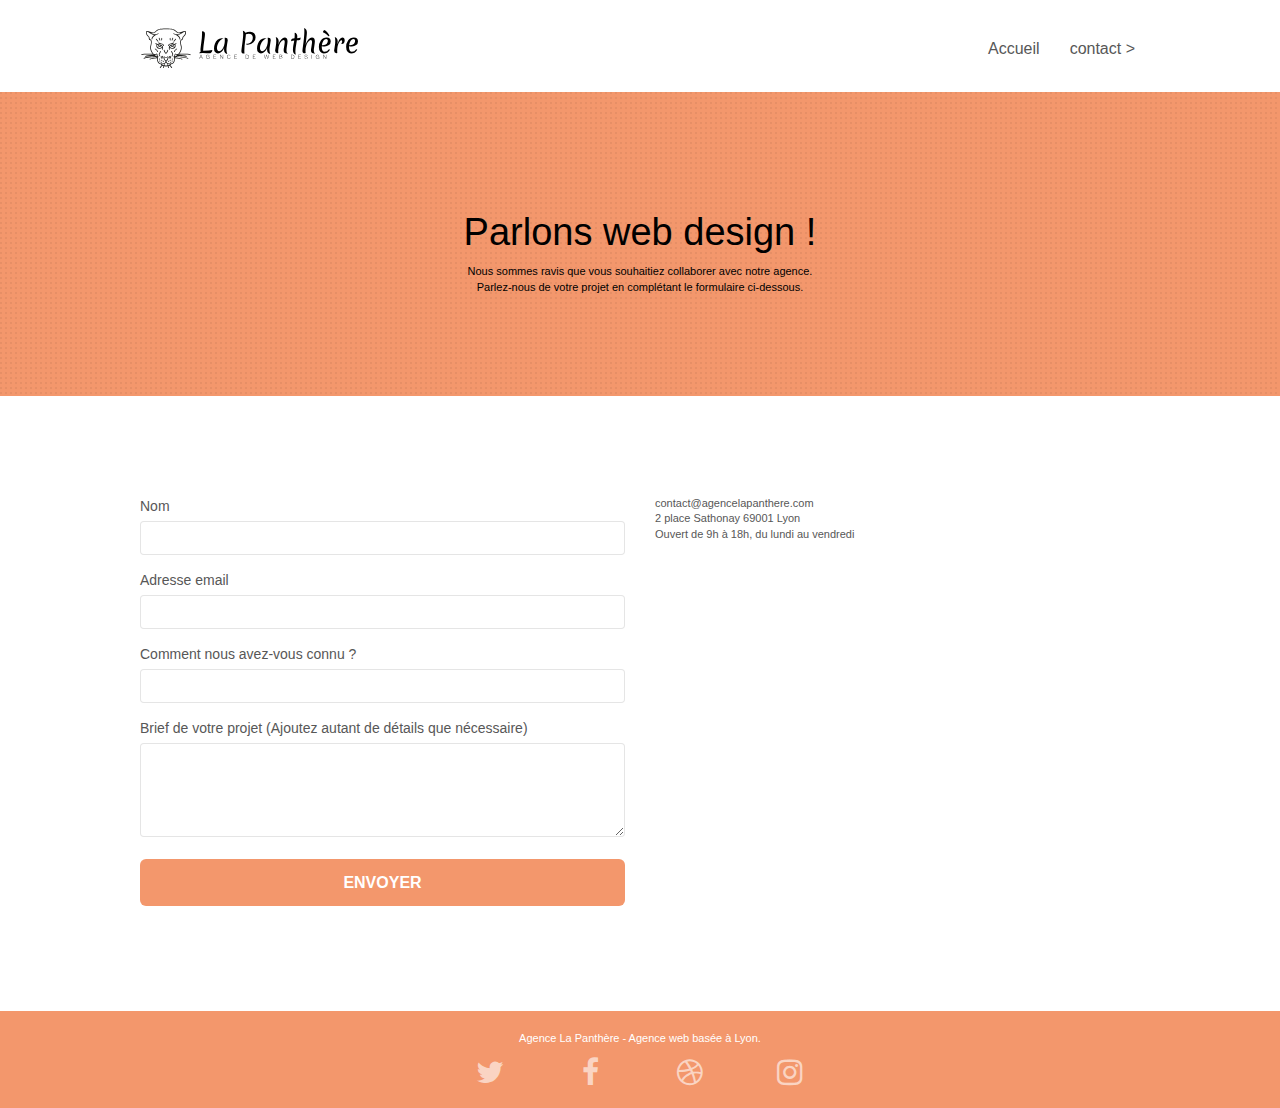
==== contact.html @ 8b96352b "fifth commit" ====
<!doctype html>
<html lang="Default">
<head>
    <meta charset="utf-8">
    <meta name="keywords" content="">
    <meta name="description" content="">
    <meta name="viewport" content="width=device-width, initial-scale=1.0, viewport-fit=cover">
    <link rel="shortcut icon" type="image/png" href="favicon.jpg">
    
	<link rel="stylesheet" type="text/css" href="./css/bootstrap.css">
	<link rel="stylesheet" type="text/css" href="style.css">
	<link rel="stylesheet" type="text/css" href="./css/font-awesome.css">
	<link rel="stylesheet" type="text/css" href="./css/et-line.css">
	
    
	<script src="./js/jquery-2.1.0.js" defer></script>
	<script src="./js/bootstrap.js" defer></script>
	<script src="./js/blocs.js" defer></script>
	<script src="./js/jqBootstrapValidation.js" defer></script>
	<script src="./js/formHandler.js" defer></script>
    <title>contact</title>

    
<!-- Analytics -->
 
<!-- Analytics END -->
    
</head>
<body>
<!-- Principal conteneur -->
<div class="page-container">
    
<!-- bloc-0 -->
<header class="bloc bgc-white l-bloc " id="bloc-0">
	<div class="container bloc-sm">
		<nav class="navbar row">
			<div class="navbar-header">
				<a class="navbar-brand" href="index.html"><img src="img/agence-la-panthere-monochrome.svg" alt="atlanta web design logo" height="40" /></a>
				<button id="nav-toggle" type="button" class="ui-navbar-toggle navbar-toggle" data-toggle="collapse" data-target=".navbar-1">
					<span class="sr-only">Toggle navigation</span><span class="icon-bar"></span><span class="icon-bar"></span><span class="icon-bar"></span>
				</button>
			</div>
			<div class="collapse navbar-collapse navbar-1 special-dropdown-nav">
				<ul class="site-navigation nav navbar-nav">
					<li>
						<a href="index.html">Accueil</a>
					</li>
					<li>
						<a href="contact.html">contact &gt;</a>
					</li>
				</ul>
			</div>
		</nav>
	</div>
</header>
<!-- bloc-0 END -->

<!-- bloc-6 -->
<section class="bloc bg-dots-bg bg-repeat bgc-atomic-tangerine d-bloc bloc-bg-texture texture-paper" id="bloc-6">
	<div class="container bloc-lg">
		<div class="row">
			<div class="col-sm-12">
				<h1 class="text-center hero-bloc-text tc-white">
					Parlons web design !
				</h1>
				<p class="text-center mg-lg tc-white tight-width-whitespace">
					Nous sommes ravis que vous souhaitiez collaborer avec notre agence.<br>
					Parlez-nous de votre projet en complétant le formulaire ci-dessous.
				</p>
			</div>
		</div>
	</div>
</section>
<!-- bloc-6 END -->

<!-- bloc-7 -->
<section class="bloc bgc-white l-bloc" id="bloc-7">
	<div class="container bloc-lg">
		<div class="row">
			<div class="col-sm-6">
				<form id="form_1" novalidate success-msg="Your message has been sent." fail-msg="Sorry it seems that our mail server is not responding, Sorry for the inconvenience!">
					<div class="form-group">
						<label>
							Nom
						</label>
						<input id="name" class="form-control" required />
					</div>
					<div class="form-group">
						<label>
							Adresse email
						</label>
						<input id="email" class="form-control" type="email" required />
					</div>
					<div class="form-group">
						<label>
							Comment nous avez-vous connu ?
						</label>
						<input class="form-control" type="email" required id="input_504" />
					</div>
					<div class="form-group">
						<label>
							Brief de votre projet (Ajoutez autant de détails que nécessaire)<br>
						</label><textarea id="message" class="form-control" rows="4" cols="50" required></textarea>
					</div> 
					<button class="bloc-button btn btn-lg btn-block cta-hero btn-atomic-tangerine" type="submit">
						Envoyer
					</button>
				</form>
			</div>
			<div class="col-sm-6">
				<p>
					<a href="mailto:contact@agencelapanthere.com">contact@agencelapanthere.com</a> <br>2 place Sathonay 69001 Lyon<br>Ouvert de 9h à 18h, du lundi au vendredi<br>
				</p>
				<iframe src="https://www.google.com/maps/embed?pb=!1m18!1m12!1m3!1d2783.0831363226616!2d4.8301673!3d45.769524100000005!2m3!1f0!2f0!3f0!3m2!1i1024!2i768!4f13.1!3m3!1m2!1s0x47f4eb020f3664e9%3A0x13e3d71752922c1f!2s2%20Pl.%20Sathonay%2C%2069001%20Lyon!5e0!3m2!1sfr!2sfr!4v1664827879578!5m2!1sfr!2sfr" width="500" height="350" style="border:0;" allowfullscreen="" loading="lazy" referrerpolicy="no-referrer-when-downgrade"></iframe>
			</div>
		</div>
	</div>
</section>
<!-- bloc-7 END -->

<!-- ScrollToTop Button -->
<a class="bloc-button btn btn-d scrollToTop" onclick="scrollToTarget('1')"><span class="fa fa-chevron-up"></span></a>
<!-- ScrollToTop Button END-->


<!-- Footer - bloc-8 -->
<footer class="bloc bgc-atomic-tangerine d-bloc" id="bloc-8">
	<div class="container bloc-sm">
		<div class="row">
			<div class="col-sm-12">
				<p class="text-center white">
					Agence La Panthère - Agence web basée à Lyon.<br>
				</p>
				<div class="row row-no-gutters social">
					<div class="col-sm-3">
						<div class="text-center">
							<a class="social" href="index.html"><span class="fa fa-twitter icon-md"></span></a>
						</div>
					</div>
					<div class="col-sm-3">
						<div class="text-center">
							<a class="social" href="index.html"><span class="fa fa-facebook icon-md"></span></a>
						</div>
					</div>
					<div class="col-sm-3">
						<div class="text-center">
							<a class="social" href="index.html"><span class="fa fa-dribbble icon-md"></span></a>
						</div>
					</div>
					<div class="col-sm-3">
						<div class="text-center">
							<a class="social" href="index.html"><span class="fa fa-instagram icon-md"></span></a>
						</div>
					</div>
				</div>
			</div>
		</div>
	</div>
</footer>
<!-- Footer - bloc-8 END -->

</div>
<!-- Principal conteneur END -->
    

</body>
</html>
---- style.css ----
body {
    margin: 0;
    padding: 0;
    background: #FFF;
    overflow-x: hidden;
    -webkit-font-smoothing: antialiased;
    -moz-osx-font-smoothing: grayscale;
}

a,
button {
    transition: all .3s ease-in-out;
    outline: none!important;
}

a:hover {
    text-decoration: none;
    cursor: pointer;
}

#page-loading-blocs-notifaction {
    position: fixed;
    top: 0;
    bottom: 0;
    width: 100%;
    z-index: 100000;
    background: #FFFFFF url("img/pageload-spinner.gif") no-repeat center center;
}

.bloc {
    width: 100%;
    clear: both;
    background: 50% 50% no-repeat;
    padding: 0 50px;
    -webkit-background-size: cover;
    -moz-background-size: cover;
    -o-background-size: cover;
    background-size: cover;
    position: relative;
}

.bloc .container {
    padding-left: 0;
    padding-right: 0;
}

.bloc-lg {
    padding: 100px 50px;
}

.bloc-md {
    padding: 50px;
}

.bloc-sm {
    padding: 20px 50px;
}

.bg-center,
.bg-l-edge,
.bg-r-edge,
.bg-t-edge,
.bg-b-edge,
.bg-tl-edge,
.bg-bl-edge,
.bg-tr-edge,
.bg-br-edge,
.bg-repeat {
    -webkit-background-size: auto!important;
    -moz-background-size: auto!important;
    -o-background-size: auto!important;
    background-size: auto!important;
}

.bg-repeat {
    background: repeat;
}

.bg-t-edge {
    background: top no-repeat;
}

.bloc-bg-texture::before {
    content: "";
    background-size: 2px 2px;
    position: absolute;
    top: 0;
    bottom: 0;
    left: 0;
    right: 0;
}

.texture-paper::before {
    background: url("img/texture-paper.png");
    background-size: 280px 280px;
}

.b-parallax {
    background-attachment: fixed;
}

.d-bloc {
    color: rgba(255, 255, 255, .7);
}

.d-bloc button:hover {
    color: rgba(255, 255, 255, .9);
}

.d-bloc .icon-round,
.d-bloc .icon-square,
.d-bloc .icon-rounded,
.d-bloc .icon-semi-rounded-a,
.d-bloc .icon-semi-rounded-b {
    border-color: rgba(255, 255, 255, .9);
}

.d-bloc .divider-h span {
    border-color: rgba(255, 255, 255, .2);
}

.d-bloc .a-btn,
.d-bloc .navbar a,
.d-bloc .navbar-brand,
.d-bloc a .icon-sm,
.d-bloc a .icon-md,
.d-bloc a .icon-lg,
.d-bloc a .icon-xl,
.d-bloc h1 a,
.d-bloc h2 a,
.d-bloc h3 a,
.d-bloc h4 a,
.d-bloc h5 a,
.d-bloc h6 a,
.d-bloc p a {
    color: rgba(255, 255, 255, .6);
}

.d-bloc .a-btn:hover,
.d-bloc .navbar a:hover,
.d-bloc .navbar-brand:hover,
.d-bloc a:hover .icon-sm,
.d-bloc a:hover .icon-md,
.d-bloc a:hover .icon-lg,
.d-bloc a:hover .icon-xl,
.d-bloc h1 a:hover,
.d-bloc h2 a:hover,
.d-bloc h3 a:hover,
.d-bloc h4 a:hover,
.d-bloc h5 a:hover,
.d-bloc h6 a:hover,
.d-bloc p a:hover {
    color: rgba(255, 255, 255, 1);
}

.d-bloc .navbar-toggle .icon-bar {
    background: rgba(255, 255, 255, 1);
}

.d-bloc .btn-wire,
.d-bloc .btn-wire:hover {
    color: rgba(255, 255, 255, 1);
    border-color: rgba(255, 255, 255, 1);
}

.d-bloc .panel {
    color: rgba(0, 0, 0, .5);
}

.d-bloc .panel button:hover {
    color: rgba(0, 0, 0, .7);
}

.d-bloc .panel icon {
    border-color: rgba(0, 0, 0, .7);
}

.d-bloc .panel .divider-h span {
    border-color: rgba(0, 0, 0, .1);
}

.d-bloc .panel .a-btn {
    color: rgba(0, 0, 0, .6);
}

.d-bloc .panel .a-btn:hover {
    color: rgba(0, 0, 0, 1);
}

.d-bloc .panel .btn-wire,
.d-bloc .panel .btn-wire:hover {
    color: rgba(0, 0, 0, .7);
    border-color: rgba(0, 0, 0, .3);
}

.d-bloc .panel,
.l-bloc {
    color: rgba(0, 0, 0, .5);
}

.d-bloc .panel button:hover,
.l-bloc button:hover {
    color: rgba(0, 0, 0, .7);
}

.l-bloc .icon-round,
.l-bloc .icon-square,
.l-bloc .icon-rounded,
.l-bloc .icon-semi-rounded-a,
.l-bloc .icon-semi-rounded-b {
    border-color: rgba(0, 0, 0, .7);
}

.d-bloc .panel .divider-h span,
.l-bloc .divider-h span {
    border-color: rgba(0, 0, 0, .1);
}

.d-bloc .panel .a-btn,
.l-bloc .a-btn,
.l-bloc .navbar a,
.l-bloc .navbar-brand,
.l-bloc a .icon-sm,
.l-bloc a .icon-md,
.l-bloc a .icon-lg,
.l-bloc a .icon-xl,
.l-bloc h1 a,
.l-bloc h2 a,
.l-bloc h3 a,
.l-bloc h4 a,
.l-bloc h5 a,
.l-bloc h6 a,
.l-bloc p a {
    color: rgba(0, 0, 0, .6);
}

.d-bloc .panel .a-btn:hover,
.l-bloc .a-btn:hover,
.l-bloc .navbar a:hover,
.l-bloc .navbar-brand:hover,
.l-bloc a:hover .icon-sm,
.l-bloc a:hover .icon-md,
.l-bloc a:hover .icon-lg,
.l-bloc a:hover .icon-xl,
.l-bloc h1 a:hover,
.l-bloc h2 a:hover,
.l-bloc h3 a:hover,
.l-bloc h4 a:hover,
.l-bloc h5 a:hover,
.l-bloc h6 a:hover,
.l-bloc p a:hover {
    color: rgba(0, 0, 0, 1);
}

.l-bloc .navbar-toggle .icon-bar {
    color: rgba(0, 0, 0, .6);
}

.d-bloc .panel .btn-wire,
.d-bloc .panel .btn-wire:hover,
.l-bloc .btn-wire,
.l-bloc .btn-wire:hover {
    color: rgba(0, 0, 0, .7);
    border-color: rgba(0, 0, 0, .3);
}

.voffset {
    margin-top: 30px;
}

.voffset-lg {
    margin-top: 80px;
}

.row-no-gutters {
    margin-right: 0;
    margin-left: 0;
}

.row.row-no-gutters > [class^="col-"],
.row.row-no-gutters > [class*=" col-"] {
    padding-right: 0;
    padding-left: 0;
}

#bloc-1-hero h1 {
    font-size: 32px;
}

.navbar {
    margin-bottom: 0;
    z-index: 1;
}

.navbar-brand {
    height: auto;
    padding: 3px 15px;
    font-size: 25px;
    font-weight: normal;
    font-weight: 600;
    line-height: 44px;
}

.navbar-brand img {
    max-height: 200px;
    margin: 0 5px 0 0;
    display: inline;
}

.navbar-brand img[src$=svg] {
    min-width: 100px;
}

.nav-center .navbar-brand img {
    margin: 0;
}

.navbar .nav {
    padding-top: 2px;
    margin-right: -16px;
    float: right;
    z-index: 1;
}

.nav > li {
    float: left;
    margin-top: 4px;
    font-size: 16px;
}

.navbar-nav .open .dropdown-menu > li > a {
    text-align: inherit;
}

.nav > li a:hover,
.nav > li a:focus {
    background: transparent;
}

.navbar-toggle {
    margin: 10px 10px 0 0;
    border: 0px;
}

.navbar-toggle:hover {
    background: transparent!important;
}

.navbar-toggle .icon-bar {
    background-color: rgba(0, 0, 0, .5);
    width: 26px;
}

.nav-invert .navbar .nav {
    float: left;
}

.nav-invert .navbar-header,
.nav-invert .navbar-brand {
    float: right;
    position: relative;
    z-index: 2;
}

@media (min-width: 768px) {
    .site-navigation {
        position: absolute;
        top: 50%;
        right: 20px;
        transform: translate(0, -50%);
        -webkit-transform: translateY(-50%);
    }
    .nav > li .dropdown-menu a,
    .nav > li .dropdown-menu a:hover {
        color: #484848;
    }
    .nav-invert .site-navigation {
        left: 0;
        right: 0;
    }
    .nav-center {
        text-align: center;
    }
    .nav-center .navbar-header {
        width: 100%;
    }
    .nav-center .navbar-header,
    .nav-center .navbar-brand,
    .nav-center .nav > li {
        float: none;
        display: inline-block;
    }
    .nav-center .site-navigation {
        position: relative;
        width: 100%;
        right: 0;
        margin-right: 0px;
        margin-top: 20px;
    }
    .nav-center.mini-nav .navbar-toggle {
        float: none;
        margin: 10px auto 0;
    }
}

.nav > li > .dropdown a {
    background: none!important;
    display: block;
    padding: 14px 15px;
}

nav .caret {
    margin: 0 5px;
}

.dropdown-menu .dropdown-menu {
    top: -8px;
    left: 100%;
}

.dropdown-menu .dropmenu-flow-right {
    top: 100%;
    left: 0;
    margin-left: -1px;
    border-top-left-radius: 0;
    border-top-right-radius: 0;
}

.dropdown-menu .dropdown span {
    border: 4px solid black;
    border-top-color: transparent;
    border-right-color: transparent;
    border-bottom-color: transparent;
    margin: 6px -5px 0 0!important;
    float: right;
}

.mg-md {
    margin-top: 10px;
    margin-bottom: 20px;
}

.mg-lg {
    margin-top: 10px;
    margin-bottom: 40px;
}

.btn {
    margin: 0 5px 5px 0;
}

.btn.pull-right {
    margin: 0 0 5px 5px;
}

.btn-d,
.btn-d:hover,
.btn-d:focus {
    color: #FFF;
    background: rgba(0, 0, 0, .3);
}

button {
    outline: none!important;
}

.btn-rd {
    border-radius: 40px;
}

.btn-clean {
    border: 1px solid rgba(0, 0, 0, .08);
    border-bottom-color: rgba(0, 0, 0, .1);
    text-shadow: 0 1px 0 rgba(0, 0, 1, .1);
    box-shadow: 0 1px 3px rgba(0, 0, 1, .25), inset 0 1px 0 0 rgba(255, 255, 255, .15);
}

.icon-md {
    font-size: 30px!important;
}

.icon-lg {
    font-size: 60px!important;
}

.sm-shadow {
    text-shadow: 0 1px 2px rgba(0, 0, 0, .3);
}

.panel-sq,
.panel-sq .panel-heading,
.panel-sq .panel-footer {
    border-radius: 0;
}

.panel-rd {
    border-radius: 30px;
}

.panel-rd .panel-heading {
    border-radius: 29px 29px 0 0;
}

.panel-rd .panel-footer {
    border-radius: 0 0 29px 29px;
}

.form-control {
    border-color: rgba(0, 0, 0, .1);
    box-shadow: none;
}

.scrollToTop {
    width: 40px;
    height: 40px;
    position: fixed;
    bottom: 20px;
    right: 20px;
    opacity: 0;
    z-index: 500;
    transition: all .3s ease-in-out;
}

.scrollToTop span {
    margin-top: 6px;
}

.showScrollTop {
    font-size: 14px;
    opacity: 1;
}

a[data-lightbox] {
    position: relative;
    display: block;
    text-align: center;
}

a[data-lightbox]:hover::before {
    content: "+";
    font-family: "HelveticaNeue-Light", "Helvetica Neue Light", "Helvetica Neue", Helvetica, Arial;
    font-size: 32px;
    width: 50px;
    height: 50px;
    margin-left: -25px;
    border-radius: 50%;
    background: rgba(0, 0, 0, .6);
    color: #FFF;
    font-weight: 100;
    z-index: 1;
    position: absolute;
    top: 50%;
    transform: translateY(-50%);
    -webkit-transform: translateY(-50%);
}

a[data-lightbox]:hover img {
    opacity: 0.6;
    -webkit-animation-fill-mode: none;
    animation-fill-mode: none;
}

#lightbox-modal {
    display: flex;
    align-items: center;
}

#lightbox-modal .modal-dialog {
    width: 90%;
    max-width: 900px;
    margin: 0 auto 0;
}

#lightbox-modal .modal-dialog img {
    max-height: 90vh;
    margin: 0 auto;
}

.lightbox-caption {
    padding: 20px;
    color: #FFF;
    background: rgba(0, 0, 0, .5);
    position: absolute;
    left: 15px;
    right: 15px;
    bottom: 5px;
}

.close-lightbox {
    color: #FFF;
    font-size: 30px;
    position: absolute;
    top: 20px;
    right: 20px;
    z-index: 20;
    background: rgba(0, 0, 0, .5);
    border: none;
    line-height: 30px;
    padding: 0 9px 5px;
    opacity: 0.3;
}

.close-lightbox:hover,
.next-lightbox:hover,
.prev-lightbox:hover {
    opacity: 1.0;
    color: #FFF;
}

.next-lightbox,
.prev-lightbox {
    font-size: 20px;
    color: rgba(255, 255, 255, .9);
    background: rgba(0, 0, 0, .5);
    transition: all .2s ease-in-out;
    position: absolute;
    top: 45%;
    z-index: 1;
    opacity: 0.4;
}

.next-lightbox {
    padding: 6px 8px 1px 13px;
    right: 25px;
}

.prev-lightbox {
    padding: 6px 13px 1px 10px;
    left: 25px;
}

.snapshot-lb .modal-body {
    padding-bottom: 45px;
}

.snapshot-lb .lightbox-caption {
    padding: 0;
    color: rgba(0, 0, 0, .5);
    background: none;
}

h1,
h2,
h3,
h4,
h5,
h6,
p,
label,
.btn,
a {
    font-family: "helvetica";
    font-weight: 400;
    color: #575757!important;
}

.container {
    max-width: 1000px;
}

.hero-bloc-text {
    font-size: 38px;
}

.hero-bloc-text-sub {
    font-size: 36px;
}

.statement-bloc-text {
    line-height: 26px;
    font-style: italic;
    font-size: 20px;
    text-align: center;
    font-weight: lighter;
    max-width: 520px;
    margin: auto auto auto auto;
}

p {
    font-size: 11px;
}

.tight-width-whitespace {
    max-width: 600px;
    margin: auto auto auto auto;
}

.h1 {
    font-size: 20px;
    font-family: "Open Sans";
}

.cta-hero {
    margin-top: 22px;
    color: #FFFFFF!important;
    text-transform: uppercase;
    padding: 12px 28px 12px 28px;
    font-size: 16px;
    font-weight: 700;
}

.social {
    max-width: 400px;
    margin: auto auto auto auto;
}

h2 {
    font-size: 22px;
    line-height: 1.4em;
}

h3 {
    font-size: 15px;
    text-transform: uppercase;
    font-weight: 700;
    color: #333333!important;
}

.med-width-whitespace {
    max-width: 800px;
    margin: auto auto auto auto;
    box-shadow: 0px 0px 0px #000000;
}

h1 {
    color: #333333!important;
}

h4 {
    color: #333333!important;
}

.icons {
    margin-bottom: 14px;
    margin-top: 24px;
}

.white {
    color: #FFFFFF!important;
}

.portfolio-thumb {
    margin-bottom: 24px;
}

.portfolio-row {
    margin-bottom: 44px;
    margin-top: 50px;
}

.avatar {
    box-shadow: 0px 4px 9px rgba(0, 0, 0, 0.3);
}

.black-background {
    background-color: rgba(165, 147, 99, 0.7);
    padding: 40px 40px 40px 40px;
}

.bold-link {
    font-weight: 900;
    text-decoration: underline!important;
}

.bgc-white {
    background-color: #FFFFFF;
}

.bgc-dark-slate-blue {
    background-color: #364577;
}

.bgc-atomic-tangerine {
    background-color: #F3976C;
}

.tc-white {
    color: black!important;
}

.btn-atomic-tangerine {
    background: #F3976C;
    color: #FFFFFF!important;
}

.btn-atomic-tangerine:hover {
    background: #c27956!important;
    color: #FFFFFF!important;
}

.ltc-white {
    color: #FFFFFF!important;
}

.ltc-white:hover {
    color: #cccccc!important;
}

.ltc-atomic-tangerine {
    color: #F3976C!important;
}

.ltc-atomic-tangerine:hover {
    color: #c27956!important;
}

.icon-dark-slate-blue {
    color: #364577!important;
    border-color: #364577!important;
}

.bg-dots-bg {
    background-image: url("img/dots-bg.png");
}

.bg-lines-h2-bg {
    background-image: url("img/lines-h2-bg.png");
}

.bg-banniere {
    background-image: url("img/agence-la-panthere.jpg");
}

.bg-presentation {
    background-image: url("img/image-de-presentation.jpg");
}

@media (max-width: 1024px) {
    .bloc {
        padding-left: 20px;
        padding-right: 20px;
    }
    .bloc.full-width-bloc,
    .bloc-tile-2.full-width-bloc .container,
    .bloc-tile-3.full-width-bloc .container,
    .bloc-tile-4.full-width-bloc .container {
        padding-left: 0;
        padding-right: 0;
    }
}

@media (max-width: 992px) and (min-width: 768px) {
    .navbar .nav {
        max-width: 80%
    }
    .nav-center.navbar .nav {
        max-width: 100%
    }
}

@media only screen and (min-device-width: 768px) and (max-device-width: 1024px) and (orientation: landscape) {
    .b-parallax {
        background-attachment: scroll;
    }
}

@media only screen and (min-device-width: 1024px) and (max-device-width: 1366px) and (-webkit-min-device-pixel-ratio: 1.5) {
    .b-parallax {
        background-attachment: scroll;
    }
}

@media (max-width: 991px) {
    .container {
        width: 100%;
    }
    .b-parallax {
        background-attachment: scroll;
    }
    .page-container,
    #hero-bloc {
        overflow-x: hidden;
        position: relative;
    }
    .bloc {
        padding-left: constant(safe-area-inset-left);
        padding-right: constant(safe-area-inset-right);
    }
    .bloc-group,
    .bloc-group .bloc {
        display: block;
        width: 100%;
    }
    .bloc-fill-screen .fill-bloc-top-edge,
    .bloc-fill-screen .fill-bloc-bottom-edge {
        padding: 0 20px;
        padding-left: constant(safe-area-inset-left);
        padding-right: constant(safe-area-inset-right);
    }
}

@media (max-width: 767px) {
    .page-container {
        overflow-x: hidden;
        position: relative;
    }
    h1,
    h2,
    h3,
    h4,
    h5,
    h6,
    p,
    #disqus_thread {
        padding-left: 10px!important;
        padding-right: 10px!important;
    }
    .b-parallax {
        background-attachment: scroll;
    }
    .navbar .nav {
        padding-top: 0;
        border-top: 1px solid rgba(0, 0, 0, .2);
        float: none!important;
    }
    .navbar.row {
        margin-left: 0;
        margin-right: 0;
    }
    .site-navigation {
        position: inherit;
        transform: none;
        -webkit-transform: none;
        -ms-transform: none;
    }
    .nav > li {
        margin-top: 0;
        border-bottom: 1px solid rgba(0, 0, 0, .1);
        background: rgba(0, 0, 0, .05);
        text-align: left;
        padding-left: 15px;
        width: 100%;
    }
    .nav > li:hover {
        background: rgba(0, 0, 0, .08);
    }
    .dropdown .dropdown a .caret {
        float: none;
        margin: 5px 0 0 10px!important;
        border: 4px solid black;
        border-bottom-color: transparent;
        border-right-color: transparent;
        border-left-color: transparent;
    }
    #hero-bloc .navbar .nav {
        background: rgba(0, 0, 0, .8);
    }
    #hero-bloc .navbar .nav a {
        color: rgba(255, 255, 255, .6);
    }
    .hero {
        padding: 50px 0;
    }
    .hero-nav {
        left: -1px;
        right: -1px;
    }
    .navbar-collapse {
        padding: 0;
        overflow-x: hidden;
        -webkit-box-shadow: none;
        box-shadow: none;
    }
    .navbar-brand img {
        max-height: 40px;
        width: auto;
    }
    .nav-invert .navbar-header {
        float: none;
        width: 100%;
    }
    .nav-invert .navbar-toggle {
        float: left;
        margin-left: 10px;
    }
    .bloc {
        padding-left: 0;
        padding-right: 0;
    }
    .bloc-xxl,
    .bloc-xl,
    .bloc-lg {
        padding: 40px 0;
    }
    .bloc-sm,
    .bloc-md {
        padding-left: 0;
        padding-right: 0;
    }
    .bloc-tile-2 .container,
    .bloc-tile-3 .container,
    .bloc-tile-4 .container,
    .bloc-fill-screen .fill-bloc-top-edge,
    .bloc-fill-screen .fill-bloc-bottom-edge {
        padding-left: 0;
        padding-right: 0;
    }
    .a-block {
        padding: 0 10px;
    }
    .btn-dwn {
        display: none;
    }
    .voffset {
        margin-top: 5px;
    }
    .voffset-md {
        margin-top: 20px;
    }
    .voffset-lg {
        margin-top: 30px;
    }
    form {
        padding: 5px;
    }
    .close-lightbox {
        display: inline-block;
    }
    .blocsapp-device-iphone5 {
        background-size: 216px 425px;
        padding-top: 60px;
        width: 216px;
        height: 425px;
    }
    .blocsapp-device-iphone5 img {
        width: 180px;
        height: 320px;
    }
}

@media (max-width: 400px) {
    .bloc {
        padding-left: 0;
        padding-right: 0;
    }
}

@media (max-width: 767px) {
    .bloc-mob-center-text {
        text-align: center;
    }
}
---- css/et-line.css ----
@font-face {
    font-family: et-line;
    src: url(../fonts/et-line.eot);
    src: url(../fonts/et-line.eot?#iefix) format('embedded-opentype'), url(../fonts/et-line.woff) format('woff'), url(../fonts/et-line.ttf) format('truetype'), url(../fonts/et-line.svg#et-line) format('svg');
    font-weight: 400;
    font-style: normal
}

.et-icon-adjustments,
.et-icon-alarmclock,
.et-icon-anchor,
.et-icon-aperture,
.et-icon-attachment,
.et-icon-bargraph,
.et-icon-basket,
.et-icon-beaker,
.et-icon-bike,
.et-icon-book-open,
.et-icon-briefcase,
.et-icon-browser,
.et-icon-calendar,
.et-icon-camera,
.et-icon-caution,
.et-icon-chat,
.et-icon-circle-compass,
.et-icon-clipboard,
.et-icon-clock,
.et-icon-cloud,
.et-icon-compass,
.et-icon-desktop,
.et-icon-dial,
.et-icon-document,
.et-icon-documents,
.et-icon-download,
.et-icon-dribbble,
.et-icon-edit,
.et-icon-envelope,
.et-icon-expand,
.et-icon-facebook,
.et-icon-flag,
.et-icon-focus,
.et-icon-gears,
.et-icon-genius,
.et-icon-gift,
.et-icon-global,
.et-icon-globe,
.et-icon-googleplus,
.et-icon-grid,
.et-icon-happy,
.et-icon-hazardous,
.et-icon-heart,
.et-icon-hotairballoon,
.et-icon-hourglass,
.et-icon-key,
.et-icon-laptop,
.et-icon-layers,
.et-icon-lifesaver,
.et-icon-lightbulb,
.et-icon-linegraph,
.et-icon-linkedin,
.et-icon-lock,
.et-icon-magnifying-glass,
.et-icon-map,
.et-icon-map-pin,
.et-icon-megaphone,
.et-icon-mic,
.et-icon-mobile,
.et-icon-newspaper,
.et-icon-notebook,
.et-icon-paintbrush,
.et-icon-paperclip,
.et-icon-pencil,
.et-icon-phone,
.et-icon-picture,
.et-icon-pictures,
.et-icon-piechart,
.et-icon-presentation,
.et-icon-pricetags,
.et-icon-printer,
.et-icon-profile-female,
.et-icon-profile-male,
.et-icon-puzzle,
.et-icon-quote,
.et-icon-recycle,
.et-icon-refresh,
.et-icon-ribbon,
.et-icon-rss,
.et-icon-sad,
.et-icon-scissors,
.et-icon-scope,
.et-icon-search,
.et-icon-shield,
.et-icon-speedometer,
.et-icon-strategy,
.et-icon-streetsign,
.et-icon-tablet,
.et-icon-target,
.et-icon-telescope,
.et-icon-toolbox,
.et-icon-tools,
.et-icon-tools-2,
.et-icon-trophy,
.et-icon-tumblr,
.et-icon-twitter,
.et-icon-upload,
.et-icon-video,
.et-icon-wallet,
.et-icon-wine {
    font-family: et-line;
    speak: none;
    font-style: normal;
    font-weight: 400;
    font-variant: normal;
    text-transform: none;
    line-height: 1;
    -webkit-font-smoothing: antialiased;
    -moz-osx-font-smoothing: grayscale;
    display: inline-block
}

.et-icon-mobile:before {
    content: "\e000"
}

.et-icon-laptop:before {
    content: "\e001"
}

.et-icon-desktop:before {
    content: "\e002"
}

.et-icon-tablet:before {
    content: "\e003"
}

.et-icon-phone:before {
    content: "\e004"
}

.et-icon-document:before {
    content: "\e005"
}

.et-icon-documents:before {
    content: "\e006"
}

.et-icon-search:before {
    content: "\e007"
}

.et-icon-clipboard:before {
    content: "\e008"
}

.et-icon-newspaper:before {
    content: "\e009"
}

.et-icon-notebook:before {
    content: "\e00a"
}

.et-icon-book-open:before {
    content: "\e00b"
}

.et-icon-browser:before {
    content: "\e00c"
}

.et-icon-calendar:before {
    content: "\e00d"
}

.et-icon-presentation:before {
    content: "\e00e"
}

.et-icon-picture:before {
    content: "\e00f"
}

.et-icon-pictures:before {
    content: "\e010"
}

.et-icon-video:before {
    content: "\e011"
}

.et-icon-camera:before {
    content: "\e012"
}

.et-icon-printer:before {
    content: "\e013"
}

.et-icon-toolbox:before {
    content: "\e014"
}

.et-icon-briefcase:before {
    content: "\e015"
}

.et-icon-wallet:before {
    content: "\e016"
}

.et-icon-gift:before {
    content: "\e017"
}

.et-icon-bargraph:before {
    content: "\e018"
}

.et-icon-grid:before {
    content: "\e019"
}

.et-icon-expand:before {
    content: "\e01a"
}

.et-icon-focus:before {
    content: "\e01b"
}

.et-icon-edit:before {
    content: "\e01c"
}

.et-icon-adjustments:before {
    content: "\e01d"
}

.et-icon-ribbon:before {
    content: "\e01e"
}

.et-icon-hourglass:before {
    content: "\e01f"
}

.et-icon-lock:before {
    content: "\e020"
}

.et-icon-megaphone:before {
    content: "\e021"
}

.et-icon-shield:before {
    content: "\e022"
}

.et-icon-trophy:before {
    content: "\e023"
}

.et-icon-flag:before {
    content: "\e024"
}

.et-icon-map:before {
    content: "\e025"
}

.et-icon-puzzle:before {
    content: "\e026"
}

.et-icon-basket:before {
    content: "\e027"
}

.et-icon-envelope:before {
    content: "\e028"
}

.et-icon-streetsign:before {
    content: "\e029"
}

.et-icon-telescope:before {
    content: "\e02a"
}

.et-icon-gears:before {
    content: "\e02b"
}

.et-icon-key:before {
    content: "\e02c"
}

.et-icon-paperclip:before {
    content: "\e02d"
}

.et-icon-attachment:before {
    content: "\e02e"
}

.et-icon-pricetags:before {
    content: "\e02f"
}

.et-icon-lightbulb:before {
    content: "\e030"
}

.et-icon-layers:before {
    content: "\e031"
}

.et-icon-pencil:before {
    content: "\e032"
}

.et-icon-tools:before {
    content: "\e033"
}

.et-icon-tools-2:before {
    content: "\e034"
}

.et-icon-scissors:before {
    content: "\e035"
}

.et-icon-paintbrush:before {
    content: "\e036"
}

.et-icon-magnifying-glass:before {
    content: "\e037"
}

.et-icon-circle-compass:before {
    content: "\e038"
}

.et-icon-linegraph:before {
    content: "\e039"
}

.et-icon-mic:before {
    content: "\e03a"
}

.et-icon-strategy:before {
    content: "\e03b"
}

.et-icon-beaker:before {
    content: "\e03c"
}

.et-icon-caution:before {
    content: "\e03d"
}

.et-icon-recycle:before {
    content: "\e03e"
}

.et-icon-anchor:before {
    content: "\e03f"
}

.et-icon-profile-male:before {
    content: "\e040"
}

.et-icon-profile-female:before {
    content: "\e041"
}

.et-icon-bike:before {
    content: "\e042"
}

.et-icon-wine:before {
    content: "\e043"
}

.et-icon-hotairballoon:before {
    content: "\e044"
}

.et-icon-globe:before {
    content: "\e045"
}

.et-icon-genius:before {
    content: "\e046"
}

.et-icon-map-pin:before {
    content: "\e047"
}

.et-icon-dial:before {
    content: "\e048"
}

.et-icon-chat:before {
    content: "\e049"
}

.et-icon-heart:before {
    content: "\e04a"
}

.et-icon-cloud:before {
    content: "\e04b"
}

.et-icon-upload:before {
    content: "\e04c"
}

.et-icon-download:before {
    content: "\e04d"
}

.et-icon-target:before {
    content: "\e04e"
}

.et-icon-hazardous:before {
    content: "\e04f"
}

.et-icon-piechart:before {
    content: "\e050"
}

.et-icon-speedometer:before {
    content: "\e051"
}

.et-icon-global:before {
    content: "\e052"
}

.et-icon-compass:before {
    content: "\e053"
}

.et-icon-lifesaver:before {
    content: "\e054"
}

.et-icon-clock:before {
    content: "\e055"
}

.et-icon-aperture:before {
    content: "\e056"
}

.et-icon-quote:before {
    content: "\e057"
}

.et-icon-scope:before {
    content: "\e058"
}

.et-icon-alarmclock:before {
    content: "\e059"
}

.et-icon-refresh:before {
    content: "\e05a"
}

.et-icon-happy:before {
    content: "\e05b"
}

.et-icon-sad:before {
    content: "\e05c"
}

.et-icon-facebook:before {
    content: "\e05d"
}

.et-icon-twitter:before {
    content: "\e05e"
}

.et-icon-googleplus:before {
    content: "\e05f"
}

.et-icon-rss:before {
    content: "\e060"
}

.et-icon-tumblr:before {
    content: "\e061"
}

.et-icon-linkedin:before {
    content: "\e062"
}

.et-icon-dribbble:before {
    content: "\e063"
}
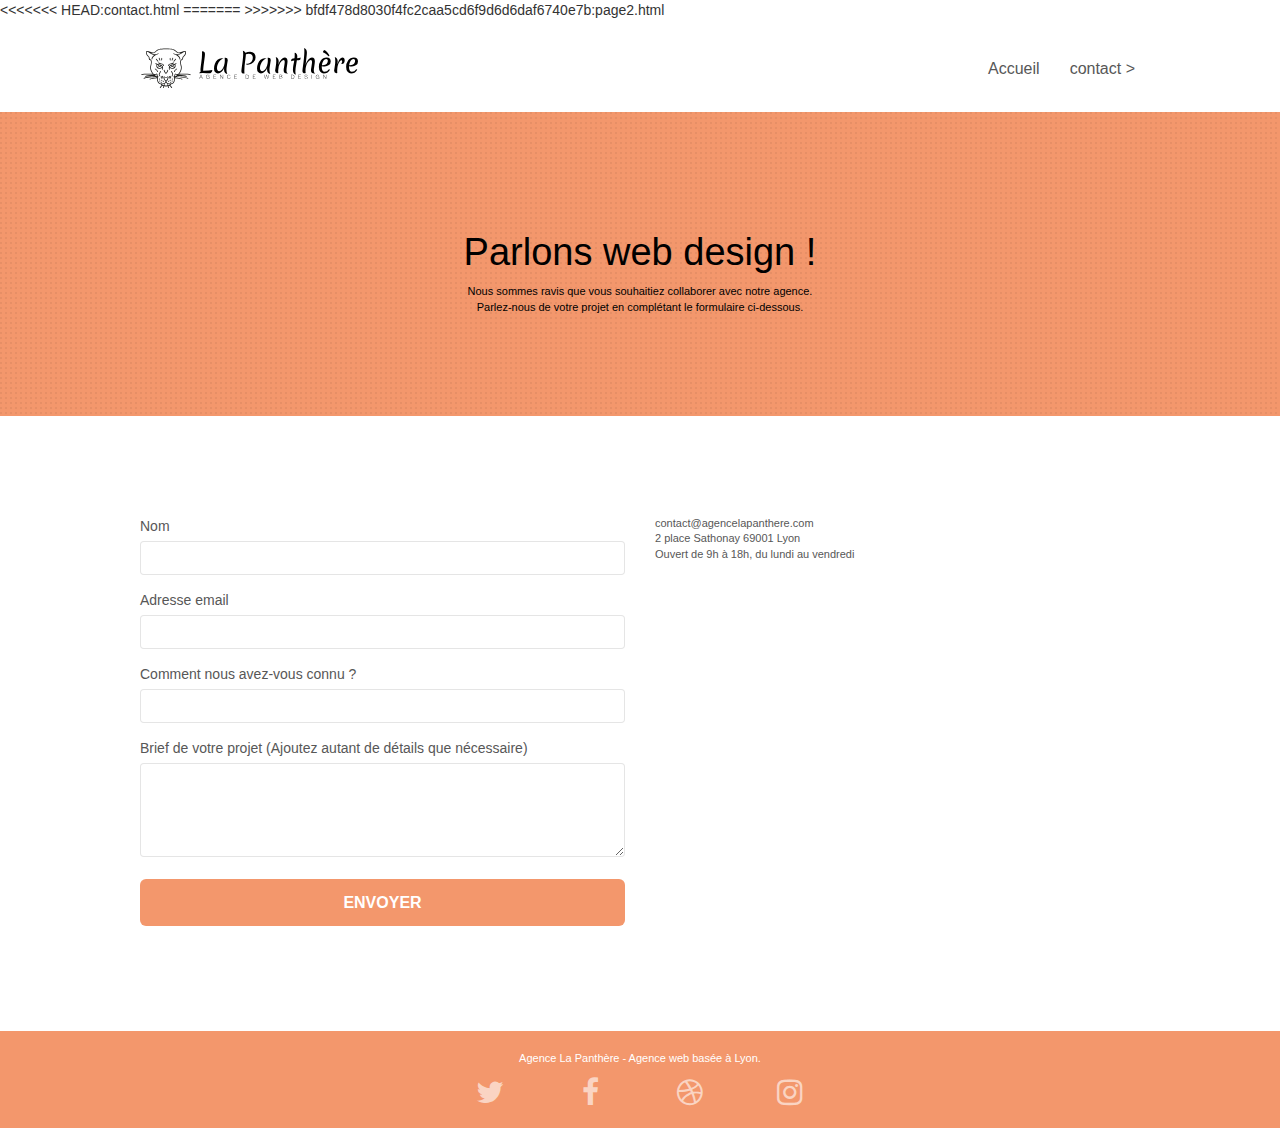
==== commit b6550f2e: "Merge branch 'master' of https://github.com/FranckOlivier01/panthere_p4-optimised into master" ====
--- a/contact.html
+++ b/contact.html
@@ -18,7 +18,11 @@
 	<script src="./js/blocs.js" defer></script>
 	<script src="./js/jqBootstrapValidation.js" defer></script>
 	<script src="./js/formHandler.js" defer></script>
+<<<<<<< HEAD:contact.html
     <title>contact</title>
+=======
+    <title>page2</title>
+>>>>>>> bfdf478d8030f4fc2caa5cd6f9d6d6daf6740e7b:page2.html
 
     
 <!-- Analytics -->
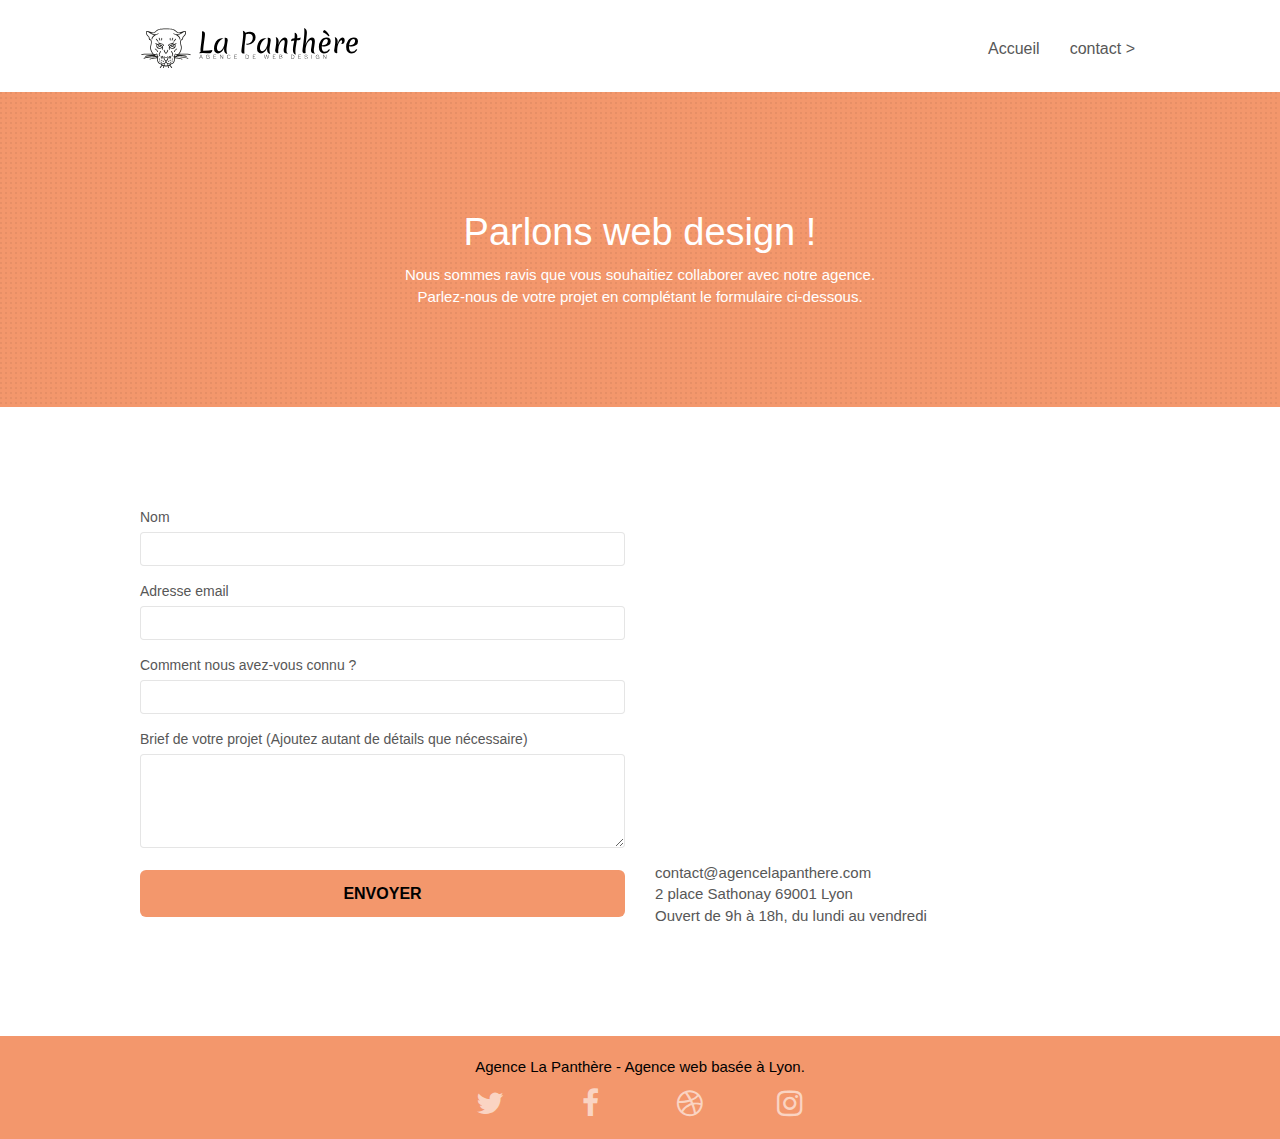
==== commit 3abbef9d: "sixth commit" ====
--- a/contact.html
+++ b/contact.html
@@ -1,5 +1,5 @@
 <!doctype html>
-<html lang="Default">
+<html lang="fr">
 <head>
     <meta charset="utf-8">
     <meta name="keywords" content="">
@@ -18,13 +18,7 @@
 	<script src="./js/blocs.js" defer></script>
 	<script src="./js/jqBootstrapValidation.js" defer></script>
 	<script src="./js/formHandler.js" defer></script>
-<<<<<<< HEAD:contact.html
     <title>contact</title>
-=======
-    <title>page2</title>
->>>>>>> bfdf478d8030f4fc2caa5cd6f9d6d6daf6740e7b:page2.html
-
-    
 <!-- Analytics -->
  
 <!-- Analytics END -->
@@ -84,25 +78,25 @@
 			<div class="col-sm-6">
 				<form id="form_1" novalidate success-msg="Your message has been sent." fail-msg="Sorry it seems that our mail server is not responding, Sorry for the inconvenience!">
 					<div class="form-group">
-						<label>
+						<label for="name">
 							Nom
 						</label>
 						<input id="name" class="form-control" required />
 					</div>
 					<div class="form-group">
-						<label>
+						<label for="email">
 							Adresse email
 						</label>
 						<input id="email" class="form-control" type="email" required />
 					</div>
 					<div class="form-group">
-						<label>
+						<label for="input_504">
 							Comment nous avez-vous connu ?
 						</label>
 						<input class="form-control" type="email" required id="input_504" />
 					</div>
 					<div class="form-group">
-						<label>
+						<label for="message">
 							Brief de votre projet (Ajoutez autant de détails que nécessaire)<br>
 						</label><textarea id="message" class="form-control" rows="4" cols="50" required></textarea>
 					</div> 
@@ -112,10 +106,10 @@
 				</form>
 			</div>
 			<div class="col-sm-6">
+				<iframe src="https://www.google.com/maps/embed?pb=!1m18!1m12!1m3!1d2783.0831363226616!2d4.8301673!3d45.769524100000005!2m3!1f0!2f0!3f0!3m2!1i1024!2i768!4f13.1!3m3!1m2!1s0x47f4eb020f3664e9%3A0x13e3d71752922c1f!2s2%20Pl.%20Sathonay%2C%2069001%20Lyon!5e0!3m2!1sfr!2sfr!4v1664827879578!5m2!1sfr!2sfr" width="500" height="350" style="border:0;" allowfullscreen="" loading="lazy" referrerpolicy="no-referrer-when-downgrade"></iframe>
 				<p>
 					<a href="mailto:contact@agencelapanthere.com">contact@agencelapanthere.com</a> <br>2 place Sathonay 69001 Lyon<br>Ouvert de 9h à 18h, du lundi au vendredi<br>
 				</p>
-				<iframe src="https://www.google.com/maps/embed?pb=!1m18!1m12!1m3!1d2783.0831363226616!2d4.8301673!3d45.769524100000005!2m3!1f0!2f0!3f0!3m2!1i1024!2i768!4f13.1!3m3!1m2!1s0x47f4eb020f3664e9%3A0x13e3d71752922c1f!2s2%20Pl.%20Sathonay%2C%2069001%20Lyon!5e0!3m2!1sfr!2sfr!4v1664827879578!5m2!1sfr!2sfr" width="500" height="350" style="border:0;" allowfullscreen="" loading="lazy" referrerpolicy="no-referrer-when-downgrade"></iframe>
 			</div>
 		</div>
 	</div>
@@ -138,22 +132,22 @@
 				<div class="row row-no-gutters social">
 					<div class="col-sm-3">
 						<div class="text-center">
-							<a class="social" href="index.html"><span class="fa fa-twitter icon-md"></span></a>
+							<a class="social" href="twitter.com" aria-label="twitter"><span class="fa fa-twitter icon-md"></span></a>
 						</div>
 					</div>
 					<div class="col-sm-3">
 						<div class="text-center">
-							<a class="social" href="index.html"><span class="fa fa-facebook icon-md"></span></a>
+							<a class="social" href="facebook.com" aria-label="facebook"><span class="fa fa-facebook icon-md"></span></a>
 						</div>
 					</div>
 					<div class="col-sm-3">
 						<div class="text-center">
-							<a class="social" href="index.html"><span class="fa fa-dribbble icon-md"></span></a>
+							<a class="social" href="index.html" aria-label="index"><span class="fa fa-dribbble icon-md"></span></a>
 						</div>
 					</div>
 					<div class="col-sm-3">
 						<div class="text-center">
-							<a class="social" href="index.html"><span class="fa fa-instagram icon-md"></span></a>
+							<a class="social" href="instagram.com" aria-label="instagram"><span class="fa fa-instagram icon-md"></span></a>
 						</div>
 					</div>
 				</div>
--- a/style.css
+++ b/style.css
@@ -284,7 +284,7 @@
 }
 
 #bloc-1-hero h1 {
-    font-size: 32px;
+    font-size: 52px;
 }
 
 .navbar {
@@ -677,7 +677,7 @@
 }
 
 p {
-    font-size: 11px;
+    font-size: 15px;
 }
 
 .tight-width-whitespace {
@@ -736,7 +736,7 @@
 }
 
 .white {
-    color: #FFFFFF!important;
+    color: black!important;
 }
 
 .portfolio-thumb {
@@ -775,12 +775,12 @@
 }
 
 .tc-white {
-    color: black!important;
+    color: white!important;
 }
 
 .btn-atomic-tangerine {
     background: #F3976C;
-    color: #FFFFFF!important;
+    color: black!important;
 }
 
 .btn-atomic-tangerine:hover {
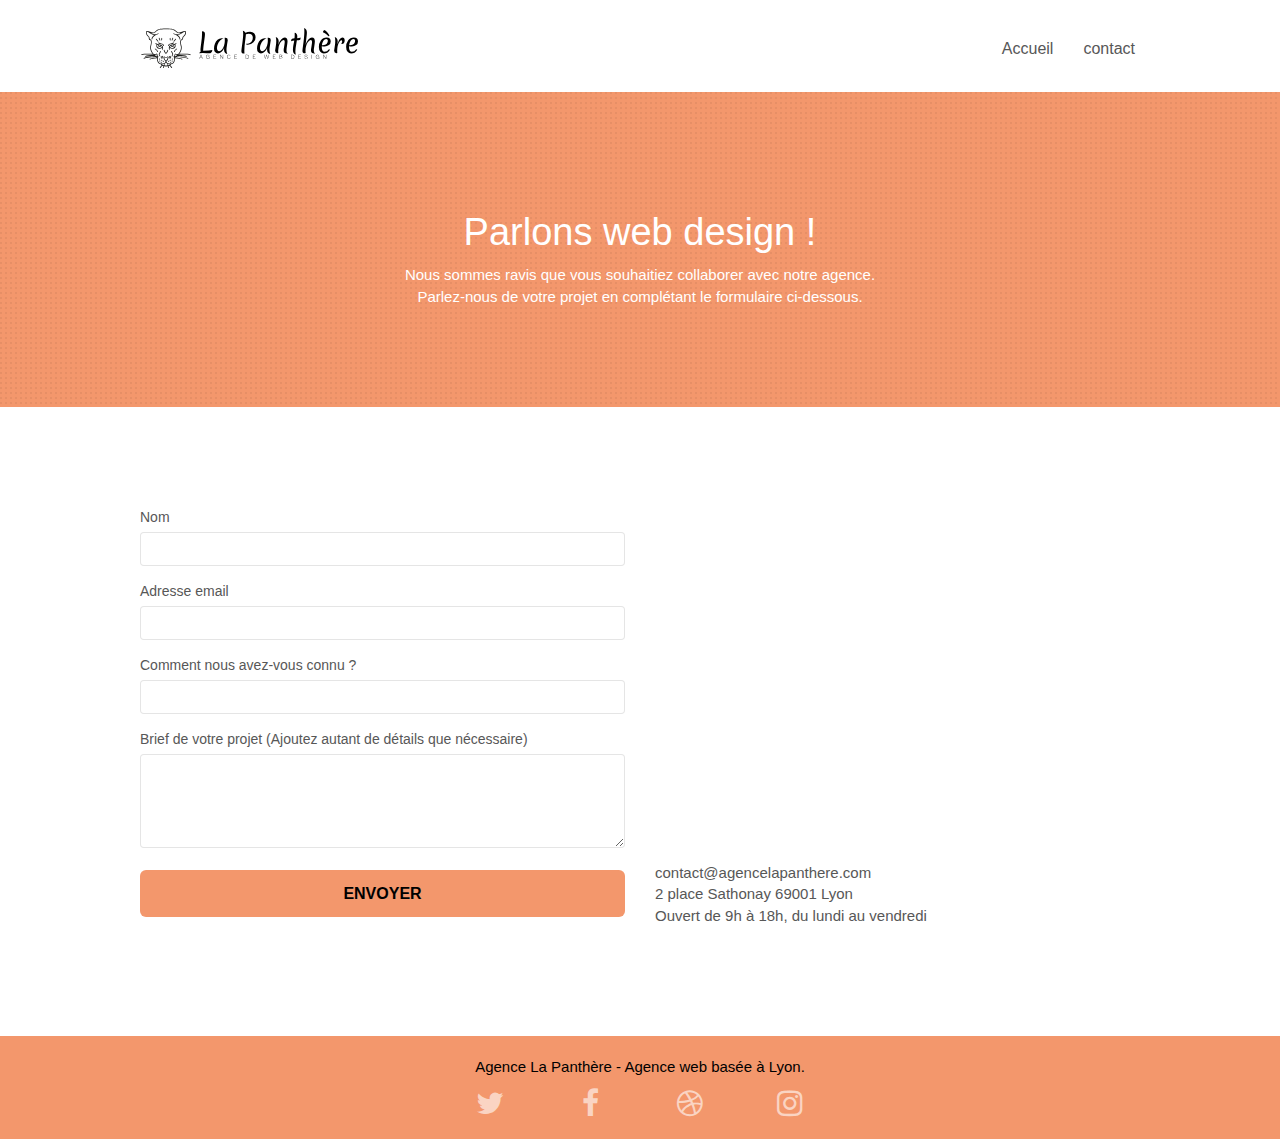
==== commit 54691e80: "seventh commit" ====
--- a/contact.html
+++ b/contact.html
@@ -2,10 +2,10 @@
 <html lang="fr">
 <head>
     <meta charset="utf-8">
-    <meta name="keywords" content="">
-    <meta name="description" content="">
+    <meta name="description" content="La Panthère est votre nouvelle entreprise de webdesign basée sur la ville de Lyon. Nous vous accompagnons à vers une plus grande visibilité sur internet">
     <meta name="viewport" content="width=device-width, initial-scale=1.0, viewport-fit=cover">
-    <link rel="shortcut icon" type="image/png" href="favicon.jpg">
+    <meta name="robots" content="index, follow">
+	<link rel="shortcut icon" type="image/png" href="favicon.jpg">
     
 	<link rel="stylesheet" type="text/css" href="./css/bootstrap.css">
 	<link rel="stylesheet" type="text/css" href="style.css">
@@ -44,7 +44,7 @@
 						<a href="index.html">Accueil</a>
 					</li>
 					<li>
-						<a href="contact.html">contact &gt;</a>
+						<a href="contact.html">contact</a>
 					</li>
 				</ul>
 			</div>
@@ -106,7 +106,7 @@
 				</form>
 			</div>
 			<div class="col-sm-6">
-				<iframe src="https://www.google.com/maps/embed?pb=!1m18!1m12!1m3!1d2783.0831363226616!2d4.8301673!3d45.769524100000005!2m3!1f0!2f0!3f0!3m2!1i1024!2i768!4f13.1!3m3!1m2!1s0x47f4eb020f3664e9%3A0x13e3d71752922c1f!2s2%20Pl.%20Sathonay%2C%2069001%20Lyon!5e0!3m2!1sfr!2sfr!4v1664827879578!5m2!1sfr!2sfr" width="500" height="350" style="border:0;" allowfullscreen="" loading="lazy" referrerpolicy="no-referrer-when-downgrade"></iframe>
+				<iframe src="https://www.google.com/maps/embed?pb=!1m18!1m12!1m3!1d2783.0831363226616!2d4.8301673!3d45.769524100000005!2m3!1f0!2f0!3f0!3m2!1i1024!2i768!4f13.1!3m3!1m2!1s0x47f4eb020f3664e9%3A0x13e3d71752922c1f!2s2%20Pl.%20Sathonay%2C%2069001%20Lyon!5e0!3m2!1sfr!2sfr!4v1664827879578!5m2!1sfr!2sfr" width="500" height="350" style="border:0;" allowfullscreen="" loading="lazy" referrerpolicy="no-referrer-when-downgrade" title="myFrame"></iframe>
 				<p>
 					<a href="mailto:contact@agencelapanthere.com">contact@agencelapanthere.com</a> <br>2 place Sathonay 69001 Lyon<br>Ouvert de 9h à 18h, du lundi au vendredi<br>
 				</p>
@@ -117,7 +117,7 @@
 <!-- bloc-7 END -->
 
 <!-- ScrollToTop Button -->
-<a class="bloc-button btn btn-d scrollToTop" onclick="scrollToTarget('1')"><span class="fa fa-chevron-up"></span></a>
+<a href="#" class="bloc-button btn btn-d scrollToTop" onclick="scrollToTarget('1')"><span class="fa fa-chevron-up"></span></a>
 <!-- ScrollToTop Button END-->
 
 
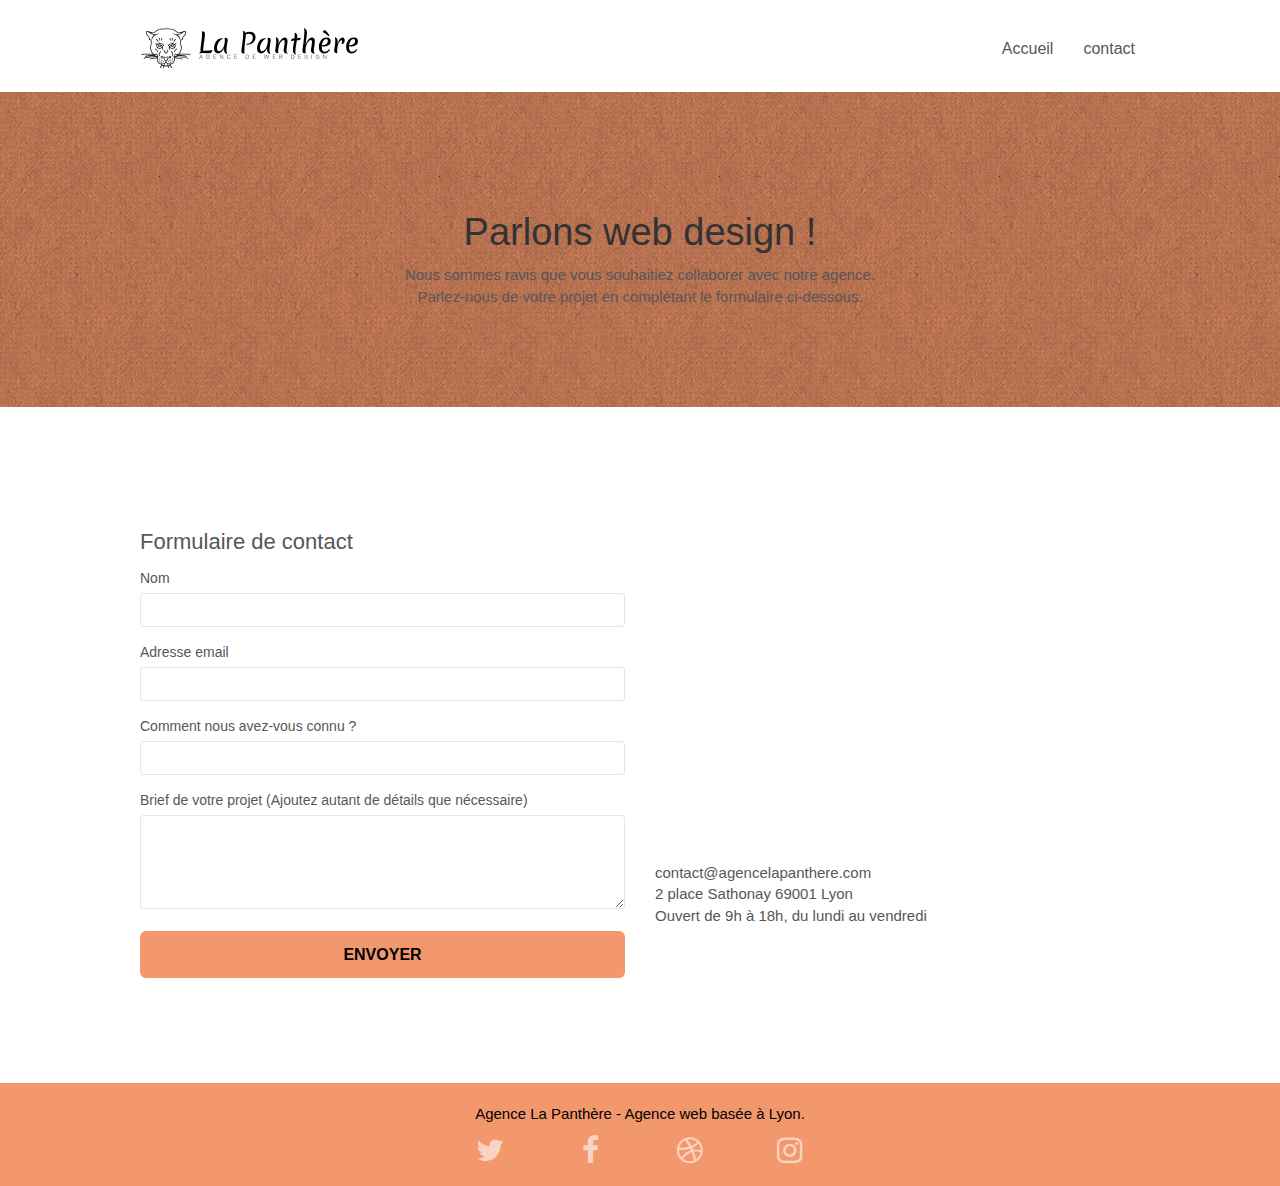
==== commit e44d253f: "eighth commit" ====
--- a/contact.html
+++ b/contact.html
@@ -33,7 +33,9 @@
 	<div class="container bloc-sm">
 		<nav class="navbar row">
 			<div class="navbar-header">
-				<a class="navbar-brand" href="index.html"><img src="img/agence-la-panthere-monochrome.svg" alt="atlanta web design logo" height="40" /></a>
+				<a class="navbar-brand" href="index.html">
+					<img src="img/agence-la-panthere-monochrome.svg" alt="atlanta web design logo" height="40">
+				</a>
 				<button id="nav-toggle" type="button" class="ui-navbar-toggle navbar-toggle" data-toggle="collapse" data-target=".navbar-1">
 					<span class="sr-only">Toggle navigation</span><span class="icon-bar"></span><span class="icon-bar"></span><span class="icon-bar"></span>
 				</button>
@@ -58,10 +60,10 @@
 	<div class="container bloc-lg">
 		<div class="row">
 			<div class="col-sm-12">
-				<h1 class="text-center hero-bloc-text tc-white">
+				<h1 class="text-center hero-bloc-text text-black">
 					Parlons web design !
 				</h1>
-				<p class="text-center mg-lg tc-white tight-width-whitespace">
+				<p class="text-center mg-lg text-black tight-width-whitespace">
 					Nous sommes ravis que vous souhaitiez collaborer avec notre agence.<br>
 					Parlez-nous de votre projet en complétant le formulaire ci-dessous.
 				</p>
@@ -76,24 +78,25 @@
 	<div class="container bloc-lg">
 		<div class="row">
 			<div class="col-sm-6">
-				<form id="form_1" novalidate success-msg="Your message has been sent." fail-msg="Sorry it seems that our mail server is not responding, Sorry for the inconvenience!">
+				<h2>Formulaire de contact</h2>
+				<form id="form_1" novalidate data-success-msg="Your message has been sent." data-fail-msg="Sorry it seems that our mail server is not responding, Sorry for the inconvenience!">
 					<div class="form-group">
 						<label for="name">
 							Nom
 						</label>
-						<input id="name" class="form-control" required />
+						<input id="name" class="form-control" required>
 					</div>
 					<div class="form-group">
 						<label for="email">
 							Adresse email
 						</label>
-						<input id="email" class="form-control" type="email" required />
+						<input id="email" class="form-control" type="email" required>
 					</div>
 					<div class="form-group">
 						<label for="input_504">
 							Comment nous avez-vous connu ?
 						</label>
-						<input class="form-control" type="email" required id="input_504" />
+						<input class="form-control" type="email" required id="input_504">
 					</div>
 					<div class="form-group">
 						<label for="message">
@@ -117,7 +120,7 @@
 <!-- bloc-7 END -->
 
 <!-- ScrollToTop Button -->
-<a href="#" class="bloc-button btn btn-d scrollToTop" onclick="scrollToTarget('1')"><span class="fa fa-chevron-up"></span></a>
+<a href="#" aria-label="backToTop" class="bloc-button btn btn-d scrollToTop" onclick="scrollToTarget('1')"><span class="fa fa-chevron-up"></span></a>
 <!-- ScrollToTop Button END-->
 
 
--- a/style.css
+++ b/style.css
@@ -848,13 +848,13 @@
     }
 }
 
-@media only screen and (min-device-width: 768px) and (max-device-width: 1024px) and (orientation: landscape) {
+@media only screen and (min-width: 768px) and (max-width: 1024px) and (orientation: landscape) {
     .b-parallax {
         background-attachment: scroll;
     }
 }
 
-@media only screen and (min-device-width: 1024px) and (max-device-width: 1366px) and (-webkit-min-device-pixel-ratio: 1.5) {
+@media only screen and (min-width: 1024px) and (max-width: 1366px) and (-webkit-min-device-pixel-ratio: 1.5) {
     .b-parallax {
         background-attachment: scroll;
     }
@@ -872,10 +872,10 @@
         overflow-x: hidden;
         position: relative;
     }
-    .bloc {
+    /* .bloc {
         padding-left: constant(safe-area-inset-left);
         padding-right: constant(safe-area-inset-right);
-    }
+    } */
     .bloc-group,
     .bloc-group .bloc {
         display: block;
@@ -884,8 +884,7 @@
     .bloc-fill-screen .fill-bloc-top-edge,
     .bloc-fill-screen .fill-bloc-bottom-edge {
         padding: 0 20px;
-        padding-left: constant(safe-area-inset-left);
-        padding-right: constant(safe-area-inset-right);
+       
     }
 }
 
@@ -1039,4 +1038,8 @@
     .bloc-mob-center-text {
         text-align: center;
     }
+}
+
+.text-black{
+    color: #000;
 }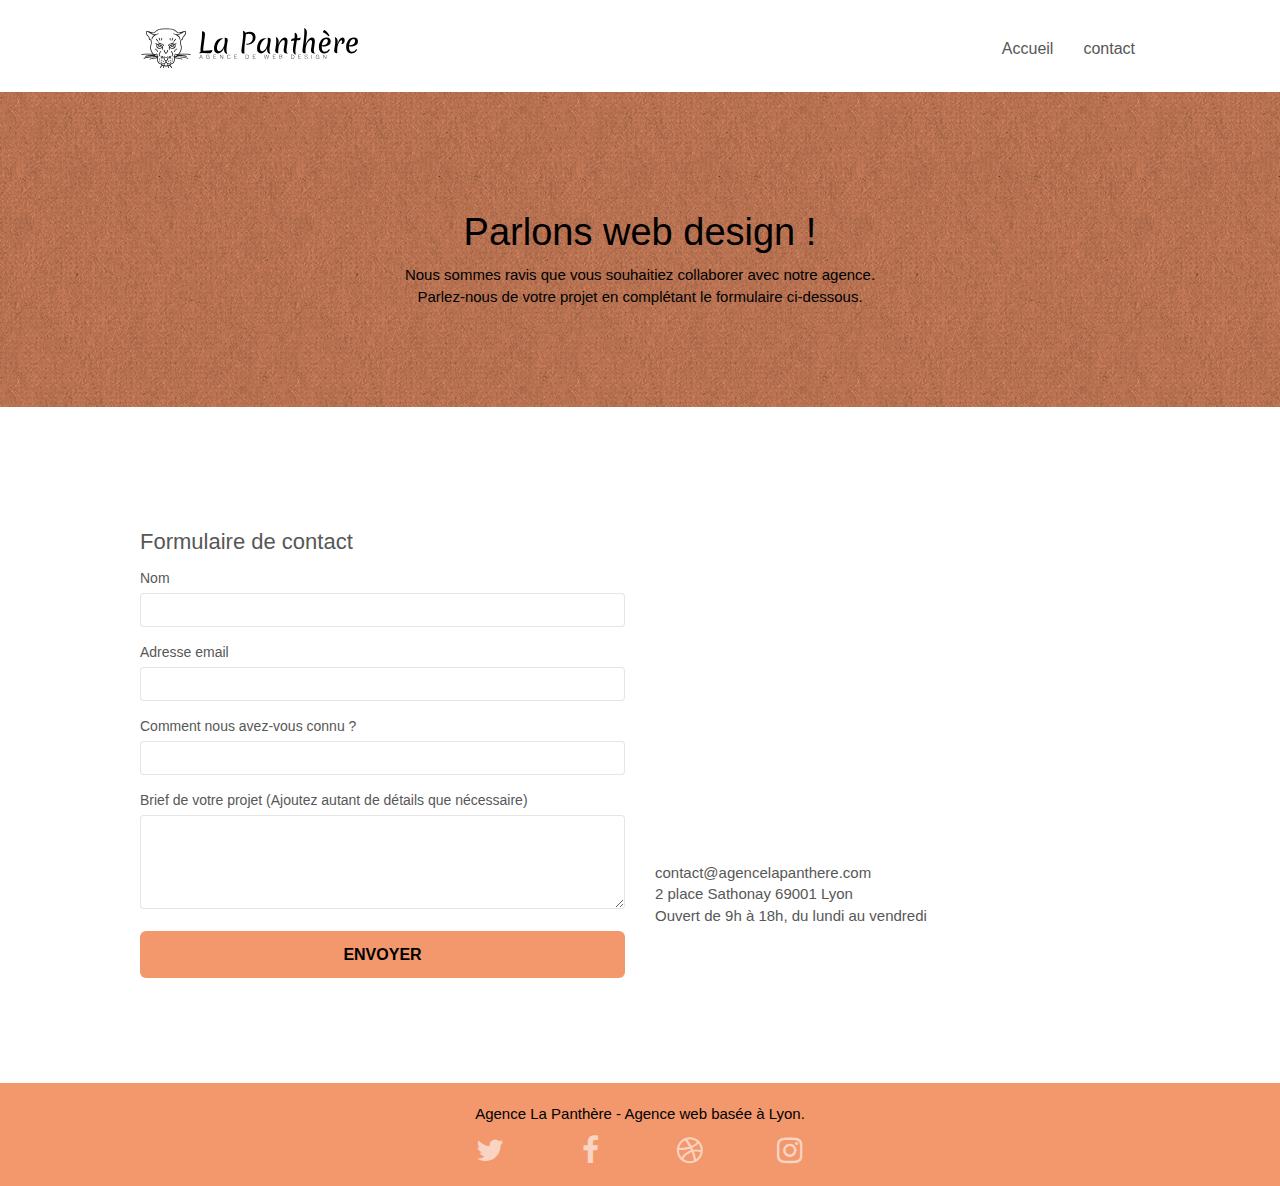
==== commit 572b8e26: "Eleventh commit" ====
--- a/contact.html
+++ b/contact.html
@@ -8,7 +8,7 @@
 	<link rel="shortcut icon" type="image/png" href="favicon.jpg">
     
 	<link rel="stylesheet" type="text/css" href="./css/bootstrap.css">
-	<link rel="stylesheet" type="text/css" href="style.css">
+	<link rel="stylesheet" type="text/css" href="style.min.css">
 	<link rel="stylesheet" type="text/css" href="./css/font-awesome.css">
 	<link rel="stylesheet" type="text/css" href="./css/et-line.css">
 	
--- a/style.min.css
+++ b/style.min.css
@@ -0,0 +1 @@
+.d-bloc .navbar-toggle .icon-bar,body{background:#fff}.bloc .container,.row.row-no-gutters>[class*=" col-"],.row.row-no-gutters>[class^=col-]{padding-right:0;padding-left:0}.nav-center .navbar-brand img,body{margin:0}.nav-invert .navbar .nav,.nav>li{float:left}a,button{outline:0!important}.scrollToTop,a,button{transition:.3s ease-in-out}body{padding:0;overflow-x:hidden;-webkit-font-smoothing:antialiased;-moz-osx-font-smoothing:grayscale}a:hover{text-decoration:none;cursor:pointer}#page-loading-blocs-notifaction{position:fixed;top:0;bottom:0;width:100%;z-index:100000;background:url("img/pageload-spinner.gif") center center no-repeat #fff}.bloc{width:100%;clear:both;background:50% 50%/cover no-repeat;padding:0 50px;-webkit-background-size:cover;-moz-background-size:cover;-o-background-size:cover;position:relative}.bloc-lg{padding:100px 50px}.bloc-md{padding:50px}.bloc-sm{padding:20px 50px}.bg-b-edge,.bg-bl-edge,.bg-br-edge,.bg-center,.bg-l-edge,.bg-r-edge,.bg-repeat,.bg-t-edge,.bg-tl-edge,.bg-tr-edge{-webkit-background-size:auto!important;-moz-background-size:auto!important;-o-background-size:auto!important;background-size:auto!important}.bg-repeat,.nav>li a:focus,.nav>li a:hover{background:0 0}.bg-t-edge{background:top no-repeat}.bloc-bg-texture::before{content:"";background-size:2px 2px;position:absolute;top:0;bottom:0;left:0;right:0}.texture-paper::before{background:url("img/texture-paper.png") 0 0/280px 280px}.nav>li>.dropdown a,.navbar-toggle:hover{background:0 0!important}.b-parallax{background-attachment:fixed}.d-bloc{color:rgba(255,255,255,.7)}.d-bloc button:hover{color:rgba(255,255,255,.9)}.d-bloc .icon-round,.d-bloc .icon-rounded,.d-bloc .icon-semi-rounded-a,.d-bloc .icon-semi-rounded-b,.d-bloc .icon-square{border-color:rgba(255,255,255,.9)}.d-bloc .divider-h span{border-color:rgba(255,255,255,.2)}.d-bloc .a-btn,.d-bloc .navbar a,.d-bloc .navbar-brand,.d-bloc a .icon-lg,.d-bloc a .icon-md,.d-bloc a .icon-sm,.d-bloc a .icon-xl,.d-bloc h1 a,.d-bloc h2 a,.d-bloc h3 a,.d-bloc h4 a,.d-bloc h5 a,.d-bloc h6 a,.d-bloc p a{color:rgba(255,255,255,.6)}.d-bloc .a-btn:hover,.d-bloc .navbar a:hover,.d-bloc .navbar-brand:hover,.d-bloc a:hover .icon-lg,.d-bloc a:hover .icon-md,.d-bloc a:hover .icon-sm,.d-bloc a:hover .icon-xl,.d-bloc h1 a:hover,.d-bloc h2 a:hover,.d-bloc h3 a:hover,.d-bloc h4 a:hover,.d-bloc h5 a:hover,.d-bloc h6 a:hover,.d-bloc p a:hover{color:#fff}.d-bloc .btn-wire,.d-bloc .btn-wire:hover{color:#fff;border-color:#fff}.d-bloc .panel icon,.l-bloc .icon-round,.l-bloc .icon-rounded,.l-bloc .icon-semi-rounded-a,.l-bloc .icon-semi-rounded-b,.l-bloc .icon-square{border-color:rgba(0,0,0,.7)}.d-bloc .panel,.l-bloc{color:rgba(0,0,0,.5)}.d-bloc .panel button:hover,.l-bloc button:hover{color:rgba(0,0,0,.7)}.d-bloc .panel .divider-h span,.l-bloc .divider-h span{border-color:rgba(0,0,0,.1)}.d-bloc .panel .a-btn,.l-bloc .a-btn,.l-bloc .navbar a,.l-bloc .navbar-brand,.l-bloc .navbar-toggle .icon-bar,.l-bloc a .icon-lg,.l-bloc a .icon-md,.l-bloc a .icon-sm,.l-bloc a .icon-xl,.l-bloc h1 a,.l-bloc h2 a,.l-bloc h3 a,.l-bloc h4 a,.l-bloc h5 a,.l-bloc h6 a,.l-bloc p a{color:rgba(0,0,0,.6)}.d-bloc .panel .a-btn:hover,.l-bloc .a-btn:hover,.l-bloc .navbar a:hover,.l-bloc .navbar-brand:hover,.l-bloc a:hover .icon-lg,.l-bloc a:hover .icon-md,.l-bloc a:hover .icon-sm,.l-bloc a:hover .icon-xl,.l-bloc h1 a:hover,.l-bloc h2 a:hover,.l-bloc h3 a:hover,.l-bloc h4 a:hover,.l-bloc h5 a:hover,.l-bloc h6 a:hover,.l-bloc p a:hover{color:#000}.d-bloc .panel .btn-wire,.d-bloc .panel .btn-wire:hover,.l-bloc .btn-wire,.l-bloc .btn-wire:hover{color:rgba(0,0,0,.7);border-color:rgba(0,0,0,.3)}.voffset{margin-top:30px}.voffset-lg{margin-top:80px}.row-no-gutters{margin-right:0;margin-left:0}#bloc-1-hero h1{font-size:52px}.navbar{margin-bottom:0;z-index:1}.navbar-brand{height:auto;padding:3px 15px;font-size:25px;font-weight:600;line-height:44px}.navbar-brand img{max-height:200px;margin:0 5px 0 0;display:inline}.navbar-brand img[src$=svg]{min-width:100px}.navbar .nav{padding-top:2px;margin-right:-16px;float:right;z-index:1}.nav>li{margin-top:4px;font-size:16px}.navbar-nav .open .dropdown-menu>li>a{text-align:inherit}.navbar-toggle{margin:10px 10px 0 0;border:0}.mg-lg,.mg-md{margin-top:10px}.navbar-toggle .icon-bar{background-color:rgba(0,0,0,.5);width:26px}.nav-invert .navbar-brand,.nav-invert .navbar-header{float:right;position:relative;z-index:2}@media (min-width:768px){.site-navigation{position:absolute;top:50%;right:20px;transform:translate(0,-50%);-webkit-transform:translateY(-50%)}.nav>li .dropdown-menu a,.nav>li .dropdown-menu a:hover{color:#484848}.nav-invert .site-navigation{left:0;right:0}.nav-center{text-align:center}.nav-center .navbar-header{width:100%}.nav-center .nav>li,.nav-center .navbar-brand,.nav-center .navbar-header{float:none;display:inline-block}.nav-center .site-navigation{position:relative;width:100%;right:0;margin-right:0;margin-top:20px}.nav-center.mini-nav .navbar-toggle{float:none;margin:10px auto 0}}.nav>li>.dropdown a{display:block;padding:14px 15px}nav .caret{margin:0 5px}.dropdown-menu .dropdown-menu{top:-8px;left:100%}.dropdown-menu .dropmenu-flow-right{top:100%;left:0;margin-left:-1px;border-top-left-radius:0;border-top-right-radius:0}.dropdown-menu .dropdown span{border:4px solid #000;border-top-color:transparent;border-right-color:transparent;border-bottom-color:transparent;margin:6px -5px 0 0!important;float:right}.mg-md{margin-bottom:20px}.mg-lg{margin-bottom:40px}.btn{margin:0 5px 5px 0}.btn.pull-right{margin:0 0 5px 5px}.btn-d,.btn-d:focus,.btn-d:hover{color:#fff;background:rgba(0,0,0,.3)}.close-lightbox,.lightbox-caption,.next-lightbox,.prev-lightbox{background:rgba(0,0,0,.5);position:absolute}.btn-rd{border-radius:40px}.btn-clean{border:1px solid rgba(0,0,0,.08);border-bottom-color:rgba(0,0,0,.1);text-shadow:0 1px 0 rgba(0,0,1,.1);box-shadow:0 1px 3px rgba(0,0,1,.25),inset 0 1px 0 0 rgba(255,255,255,.15)}.icon-md{font-size:30px!important}.icon-lg{font-size:60px!important}.sm-shadow{text-shadow:0 1px 2px rgba(0,0,0,.3)}.panel-sq,.panel-sq .panel-footer,.panel-sq .panel-heading{border-radius:0}.panel-rd{border-radius:30px}.panel-rd .panel-heading{border-radius:29px 29px 0 0}.panel-rd .panel-footer{border-radius:0 0 29px 29px}.form-control{border-color:rgba(0,0,0,.1);box-shadow:none}.scrollToTop{width:40px;height:40px;position:fixed;bottom:20px;right:20px;opacity:0;z-index:500}.scrollToTop span{margin-top:6px}.showScrollTop{font-size:14px;opacity:1}a[data-lightbox]{position:relative;display:block;text-align:center}a[data-lightbox]:hover::before{content:"+";font-family:HelveticaNeue-Light,"Helvetica Neue Light","Helvetica Neue",Helvetica,Arial;font-size:32px;width:50px;height:50px;margin-left:-25px;border-radius:50%;background:rgba(0,0,0,.6);color:#fff;font-weight:100;z-index:1;position:absolute;top:50%;transform:translateY(-50%);-webkit-transform:translateY(-50%)}a[data-lightbox]:hover img{opacity:.6;-webkit-animation-fill-mode:none;animation-fill-mode:none}#lightbox-modal{display:flex;align-items:center}#lightbox-modal .modal-dialog{width:90%;max-width:900px;margin:0 auto}#lightbox-modal .modal-dialog img{max-height:90vh;margin:0 auto}.lightbox-caption{padding:20px;color:#fff;left:15px;right:15px;bottom:5px}.close-lightbox{color:#fff;font-size:30px;top:20px;right:20px;z-index:20;border:none;line-height:30px;padding:0 9px 5px;opacity:.3}.close-lightbox:hover,.next-lightbox:hover,.prev-lightbox:hover{opacity:1;color:#fff}.next-lightbox,.prev-lightbox{font-size:20px;color:rgba(255,255,255,.9);transition:.2s ease-in-out;top:45%;z-index:1;opacity:.4}.next-lightbox{padding:6px 8px 1px 13px;right:25px}.prev-lightbox{padding:6px 13px 1px 10px;left:25px}.snapshot-lb .modal-body{padding-bottom:45px}.snapshot-lb .lightbox-caption{padding:0;color:rgba(0,0,0,.5);background:0 0}.btn,a,h1,h2,h3,h4,h5,h6,label,p{font-family:helvetica;font-weight:400;color:#575757!important}h1,h3,h4{color:#333!important}.container{max-width:1000px}.hero-bloc-text{font-size:38px}.hero-bloc-text-sub{font-size:36px}.statement-bloc-text{line-height:26px;font-style:italic;font-size:20px;text-align:center;font-weight:lighter;max-width:520px;margin:auto}.cta-hero,h3{text-transform:uppercase;font-weight:700}p{font-size:15px}.tight-width-whitespace{max-width:600px;margin:auto}.h1{font-size:20px;font-family:"Open Sans"}.cta-hero{margin-top:22px;color:#fff!important;padding:12px 28px;font-size:16px}.social{max-width:400px;margin:auto}h2{font-size:22px;line-height:1.4em}h3{font-size:15px}.med-width-whitespace{max-width:800px;margin:auto;box-shadow:0 0 0 #000}.icons{margin-bottom:14px;margin-top:24px}.text-black,.white{color:#000!important}.portfolio-thumb{margin-bottom:24px}.portfolio-row{margin-bottom:44px;margin-top:50px}.avatar{box-shadow:0 4px 9px rgba(0,0,0,.3)}.black-background{background-color:rgba(165,147,99,.7);padding:40px}.bold-link{font-weight:900;text-decoration:underline!important}.bgc-white{background-color:#fff}.bgc-dark-slate-blue{background-color:#364577}.bgc-atomic-tangerine{background-color:#f3976c}.ltc-white,.tc-white{color:#fff!important}.btn-atomic-tangerine{background:#f3976c;color:#000!important}.btn-atomic-tangerine:hover{background:#c27956!important;color:#fff!important}.ltc-white:hover{color:#ccc!important}.ltc-atomic-tangerine{color:#f3976c!important}.ltc-atomic-tangerine:hover{color:#c27956!important}.icon-dark-slate-blue{color:#364577!important;border-color:#364577!important}.bg-dots-bg{background-image:url("img/dots-bg.png")}.bg-lines-h2-bg{background-image:url("img/lines-h2-bg.png")}.bg-banniere{background-image:url("img/agence-la-panthere.jpg")}.bg-presentation{background-image:url("img/image-de-presentation.jpg")}@media (max-width:1024px){.bloc{padding-left:20px;padding-right:20px}.bloc-tile-2.full-width-bloc .container,.bloc-tile-3.full-width-bloc .container,.bloc-tile-4.full-width-bloc .container,.bloc.full-width-bloc{padding-left:0;padding-right:0}}@media (max-width:992px) and (min-width:768px){.navbar .nav{max-width:80%}.nav-center.navbar .nav{max-width:100%}}@media only screen and (min-width:768px) and (max-width:1024px) and (orientation:landscape){.b-parallax{background-attachment:scroll}}@media only screen and (min-width:1024px) and (max-width:1366px) and (-webkit-min-device-pixel-ratio:1.5){.b-parallax{background-attachment:scroll}}@media (max-width:991px){.container{width:100%}.b-parallax{background-attachment:scroll}#hero-bloc,.page-container{overflow-x:hidden;position:relative}.bloc-group,.bloc-group .bloc{display:block;width:100%}.bloc-fill-screen .fill-bloc-bottom-edge,.bloc-fill-screen .fill-bloc-top-edge{padding:0 20px}}@media (max-width:400px){.bloc{padding-left:0;padding-right:0}}@media (max-width:767px){.page-container{overflow-x:hidden;position:relative}#disqus_thread,h1,h2,h3,h4,h5,h6,p{padding-left:10px!important;padding-right:10px!important}.b-parallax{background-attachment:scroll}.navbar .nav{padding-top:0;border-top:1px solid rgba(0,0,0,.2);float:none!important}.navbar.row{margin-left:0;margin-right:0}.site-navigation{position:inherit;transform:none;-webkit-transform:none;-ms-transform:none}.nav>li{margin-top:0;border-bottom:1px solid rgba(0,0,0,.1);background:rgba(0,0,0,.05);text-align:left;padding-left:15px;width:100%}.nav>li:hover{background:rgba(0,0,0,.08)}.dropdown .dropdown a .caret{float:none;margin:5px 0 0 10px!important;border:4px solid #000;border-bottom-color:transparent;border-right-color:transparent;border-left-color:transparent}#hero-bloc .navbar .nav{background:rgba(0,0,0,.8)}#hero-bloc .navbar .nav a{color:rgba(255,255,255,.6)}.hero{padding:50px 0}.hero-nav{left:-1px;right:-1px}.navbar-collapse{padding:0;overflow-x:hidden;-webkit-box-shadow:none;box-shadow:none}.navbar-brand img{max-height:40px;width:auto}.nav-invert .navbar-header{float:none;width:100%}.nav-invert .navbar-toggle{float:left;margin-left:10px}.bloc,.bloc-fill-screen .fill-bloc-bottom-edge,.bloc-fill-screen .fill-bloc-top-edge,.bloc-md,.bloc-sm,.bloc-tile-2 .container,.bloc-tile-3 .container,.bloc-tile-4 .container{padding-left:0;padding-right:0}.bloc-lg,.bloc-xl,.bloc-xxl{padding:40px 0}.a-block{padding:0 10px}.btn-dwn{display:none}.voffset{margin-top:5px}.voffset-md{margin-top:20px}.voffset-lg{margin-top:30px}form{padding:5px}.close-lightbox{display:inline-block}.blocsapp-device-iphone5{background-size:216px 425px;padding-top:60px;width:216px;height:425px}.blocsapp-device-iphone5 img{width:180px;height:320px}.bloc-mob-center-text{text-align:center}}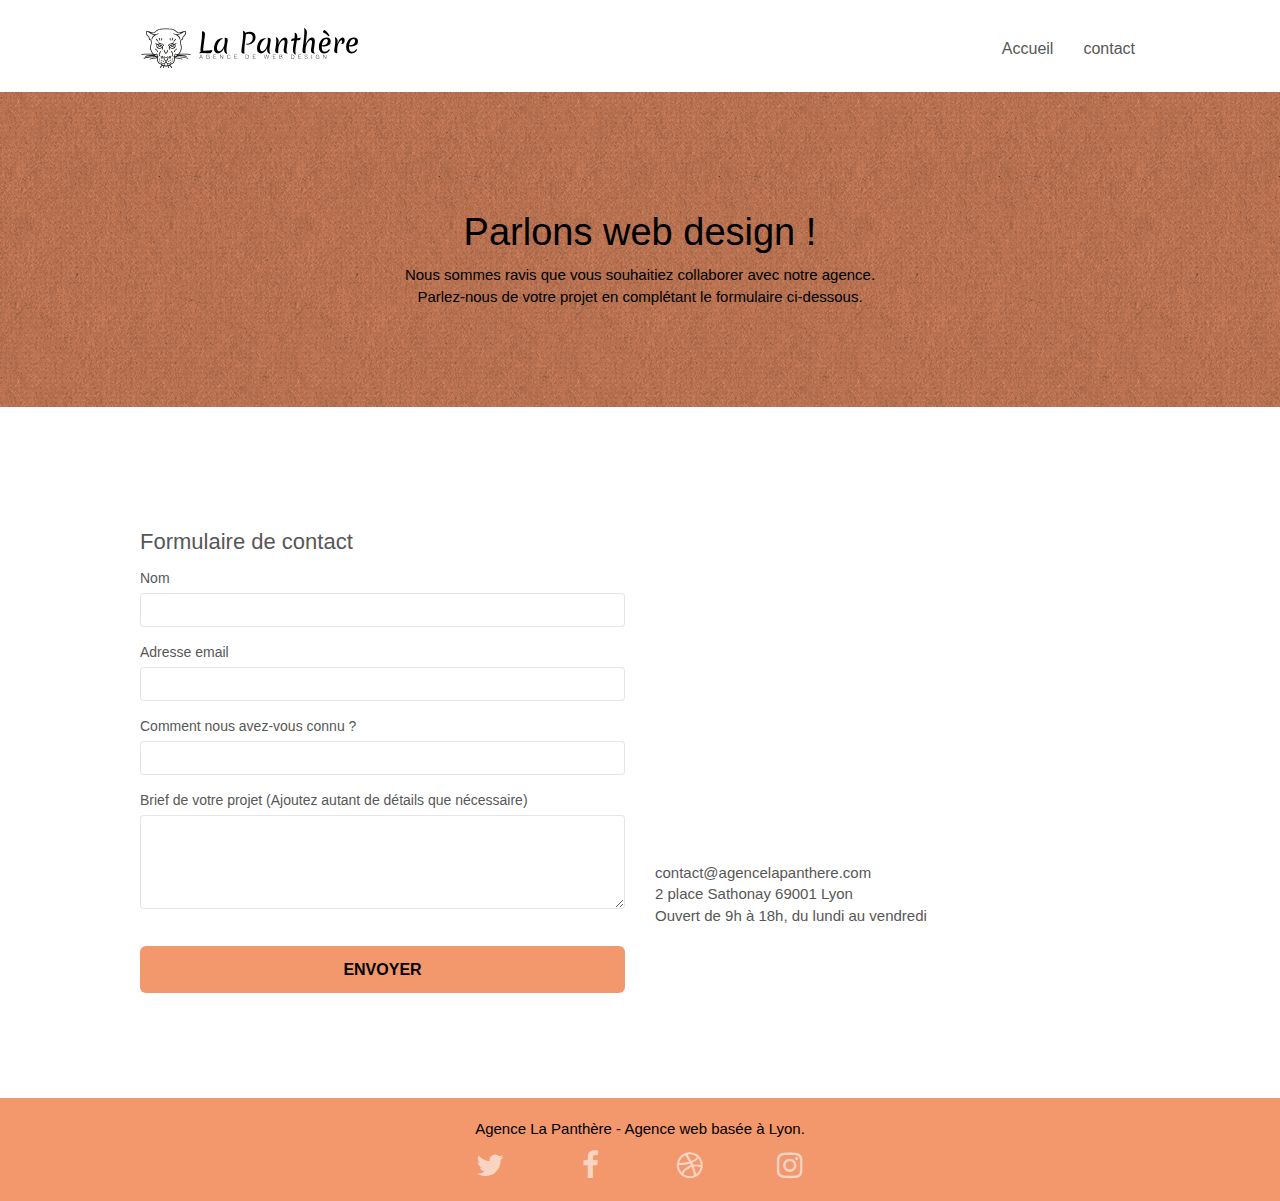
==== commit ba25e02a: "Twelfth commit" ====
--- a/contact.html
+++ b/contact.html
@@ -7,17 +7,17 @@
     <meta name="robots" content="index, follow">
 	<link rel="shortcut icon" type="image/png" href="favicon.jpg">
     
-	<link rel="stylesheet" type="text/css" href="./css/bootstrap.css">
+	<link rel="stylesheet" type="text/css" href="./css/bootstrap.min.css">
 	<link rel="stylesheet" type="text/css" href="style.min.css">
-	<link rel="stylesheet" type="text/css" href="./css/font-awesome.css">
-	<link rel="stylesheet" type="text/css" href="./css/et-line.css">
+	<link rel="stylesheet" type="text/css" href="./css/font-awesome.min.css">
+	<link rel="stylesheet" type="text/css" href="./css/et-line.min.css">
 	
     
-	<script src="./js/jquery-2.1.0.js" defer></script>
-	<script src="./js/bootstrap.js" defer></script>
-	<script src="./js/blocs.js" defer></script>
-	<script src="./js/jqBootstrapValidation.js" defer></script>
-	<script src="./js/formHandler.js" defer></script>
+	<script src="./js/jquery-2.1.0.min.js" defer></script>
+	<script src="./js/bootstrap.min.js" defer></script>
+	<script src="./js/blocs.min.js" defer></script>
+	<script src="./js/jqBootstrapValidation.min.js" defer></script>
+	<script src="./js/formHandler.min.js" defer></script>
     <title>contact</title>
 <!-- Analytics -->
  
